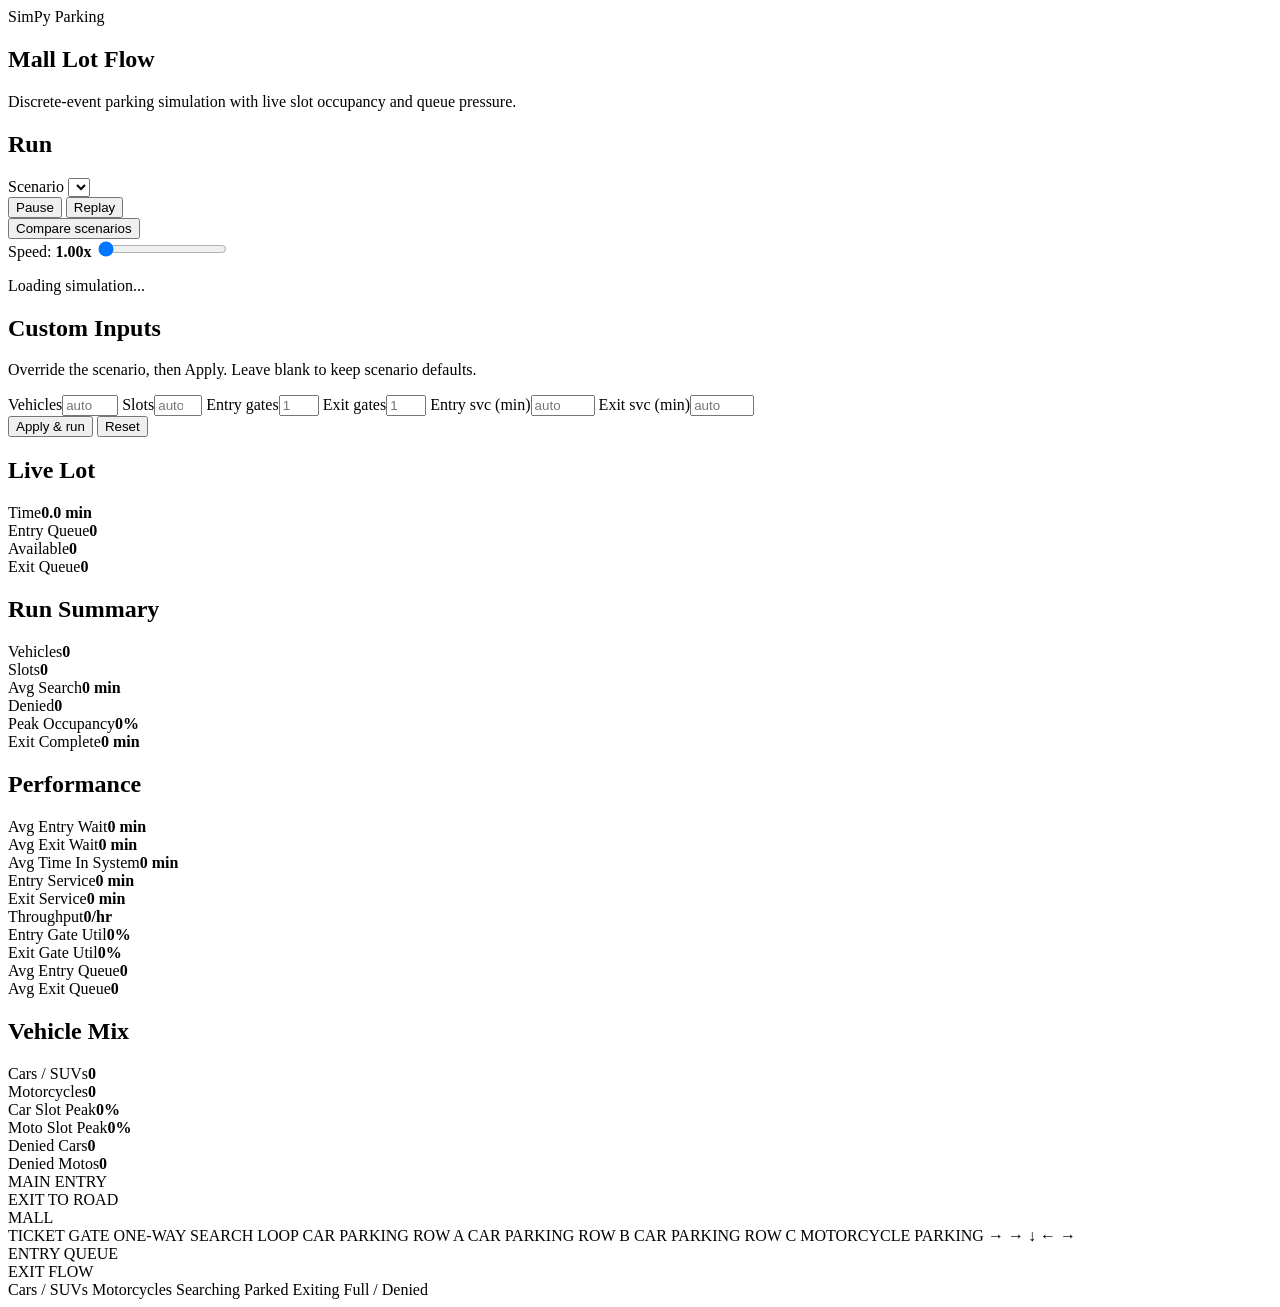
==== app/static/index.html @ 71c32a31 "Fix two-entrance gate paths, restore custom-map gate animation Two-entrance maps: - The lower ("sout" ====
<!DOCTYPE html>
<html lang="en">
  <head>
    <meta charset="UTF-8" />
    <meta name="viewport" content="width=device-width, initial-scale=1.0" />
    <title>Mall Parking Flow Simulation</title>
    <link rel="stylesheet" href="/static/style.css?v=25" />
  </head>
  <body>
    <div class="app-shell">
      <aside class="control-rail">
        <div class="brand">
          <span class="kicker">SimPy Parking</span>
          <h1>Mall Lot Flow</h1>
          <p>Discrete-event parking simulation with live slot occupancy and queue pressure.</p>
        </div>

        <section class="panel">
          <h2>Run</h2>
          <label class="field">
            <span>Scenario</span>
            <select id="scenarioSelect"></select>
          </label>
          <div class="button-row">
            <button id="playPauseButton" class="pixel-button" type="button">Pause</button>
            <button id="replayButton" class="pixel-button secondary" type="button">Replay</button>
          </div>
          <div class="button-row">
            <button id="compareButton" class="pixel-button secondary" type="button">Compare scenarios</button>
          </div>
          <label class="field" style="margin-top: 8px;">
            <span>Speed: <strong id="speedValue">1.00x</strong></span>
            <input type="range" id="speedSlider" min="1" max="10" step="0.25" value="1.0" class="speed-slider" />
          </label>
          <p id="simulationStatus" class="simulation-status" role="status" aria-live="polite">Loading simulation...</p>
        </section>

        <section class="panel custom-params">
          <h2>Custom Inputs</h2>
          <p class="custom-hint">Override the scenario, then Apply. Leave blank to keep scenario defaults.</p>
          <div class="param-grid">
            <label class="param"><span>Vehicles</span><input id="inputCars" type="number" min="1" max="200" placeholder="auto" /></label>
            <label class="param"><span>Slots</span><input id="inputSlots" type="number" min="1" max="72" placeholder="auto" /></label>
            <label class="param"><span>Entry gates</span><input id="inputEntryGates" type="number" min="1" max="4" placeholder="1" /></label>
            <label class="param"><span>Exit gates</span><input id="inputExitGates" type="number" min="1" max="4" placeholder="1" /></label>
            <label class="param"><span>Entry svc (min)</span><input id="inputEntryService" type="number" min="0.1" max="15" step="0.1" placeholder="auto" /></label>
            <label class="param"><span>Exit svc (min)</span><input id="inputExitService" type="number" min="0.1" max="15" step="0.1" placeholder="auto" /></label>
          </div>
          <div class="button-row">
            <button id="applyParamsButton" class="pixel-button" type="button">Apply &amp; run</button>
            <button id="resetParamsButton" class="pixel-button secondary" type="button">Reset</button>
          </div>
        </section>

        <section class="panel metrics">
          <h2>Live Lot</h2>
          <div class="metric-grid">
            <div><span>Time</span><strong id="currentTime">0.0 min</strong></div>
            <div><span>Entry Queue</span><strong id="entryQueue">0</strong></div>
            <div><span>Available</span><strong id="availableSlots">0</strong></div>
            <div><span>Exit Queue</span><strong id="exitQueue">0</strong></div>
          </div>
        </section>

        <section class="panel summary">
          <h2>Run Summary</h2>
          <div><span>Vehicles</span><strong id="metricVehicles">0</strong></div>
          <div><span>Slots</span><strong id="metricSlots">0</strong></div>
          <div><span>Avg Search</span><strong id="metricSearch">0 min</strong></div>
          <div><span>Denied</span><strong id="metricDenied">0</strong></div>
          <div><span>Peak Occupancy</span><strong id="metricOccupancy">0%</strong></div>
          <div><span>Exit Complete</span><strong id="metricExitComplete">0 min</strong></div>
        </section>

        <section class="panel summary">
          <h2>Performance</h2>
          <div><span>Avg Entry Wait</span><strong id="metricEntryWait">0 min</strong></div>
          <div><span>Avg Exit Wait</span><strong id="metricExitWait">0 min</strong></div>
          <div><span>Avg Time In System</span><strong id="metricTimeInSystem">0 min</strong></div>
          <div><span>Entry Service</span><strong id="metricEntryService">0 min</strong></div>
          <div><span>Exit Service</span><strong id="metricExitService">0 min</strong></div>
          <div><span>Throughput</span><strong id="metricThroughput">0/hr</strong></div>
          <div><span>Entry Gate Util</span><strong id="metricEntryUtil">0%</strong></div>
          <div><span>Exit Gate Util</span><strong id="metricExitUtil">0%</strong></div>
          <div><span>Avg Entry Queue</span><strong id="metricAvgEntryQueue">0</strong></div>
          <div><span>Avg Exit Queue</span><strong id="metricAvgExitQueue">0</strong></div>
        </section>

        <section class="panel summary">
          <h2>Vehicle Mix</h2>
          <div><span>Cars / SUVs</span><strong id="metricCars">0</strong></div>
          <div><span>Motorcycles</span><strong id="metricMotorcycles">0</strong></div>
          <div><span>Car Slot Peak</span><strong id="metricCarSlotPeak">0%</strong></div>
          <div><span>Moto Slot Peak</span><strong id="metricMotoSlotPeak">0%</strong></div>
          <div><span>Denied Cars</span><strong id="metricDeniedCars">0</strong></div>
          <div><span>Denied Motos</span><strong id="metricDeniedMotorcycles">0</strong></div>
        </section>
      </aside>

      <main class="stage-area">
        <section id="parkingStage" class="parking-stage parking-map" aria-label="top-down mall parking simulation">
          <div id="parkingMap" class="map-surface" aria-hidden="true">
            <div class="entry-zone">MAIN ENTRY</div>
            <div class="exit-zone">EXIT TO ROAD</div>
            <div class="mall-footprint">MALL</div>
            <span class="map-label label-gate">TICKET GATE</span>
            <span class="map-label label-route">ONE-WAY SEARCH LOOP</span>
            <span class="map-label label-row-a">CAR PARKING ROW A</span>
            <span class="map-label label-row-b">CAR PARKING ROW B</span>
            <span class="map-label label-row-c">CAR PARKING ROW C</span>
            <span class="map-label label-motorcycle">MOTORCYCLE PARKING</span>
            <span class="route-arrow arrow-entry">→</span>
            <span class="route-arrow arrow-mid">→</span>
            <span class="route-arrow arrow-down">↓</span>
            <span class="route-arrow arrow-return">←</span>
            <span class="route-arrow arrow-exit">→</span>
            <div class="road road-main"></div>
            <div class="road road-loop"></div>
            <div class="road road-exit"></div>
            <div id="entryGateArm" class="gate-arm entry-gate-arm"></div>
            <div id="exitGateArm" class="exit-gate-arm"></div>
            <div class="queue-lane entry-lane">ENTRY QUEUE</div>
            <div class="queue-lane exit-lane">EXIT FLOW</div>
          </div>
          <div id="slotLayer" class="slot-layer"></div>
          <div id="carLayer" class="car-layer"></div>
          <div class="lot-glow"></div>
        </section>

        <div class="legend">
          <span><i class="swatch car"></i> Cars / SUVs</span>
          <span><i class="swatch motorcycle"></i> Motorcycles</span>
          <span><i class="swatch searching"></i> Searching</span>
          <span><i class="swatch parked"></i> Parked</span>
          <span><i class="swatch exiting"></i> Exiting</span>
          <span><i class="swatch denied"></i> Full / Denied</span>
        </div>

        <section id="comparePanel" class="compare-panel" hidden aria-label="scenario comparison">
          <h2>Scenario Comparison</h2>
          <p class="compare-note">Every scenario is run with the same model; only arrival timing, capacity, and gate service times change. Lower waits/queues and higher throughput are better.</p>
          <div id="compareTableWrap" class="compare-table-wrap"></div>
          <div id="compareCharts" class="compare-charts"></div>
        </section>
      </main>
    </div>

    <script src="/static/app.js?v=21" type="module"></script>
  </body>
</html>
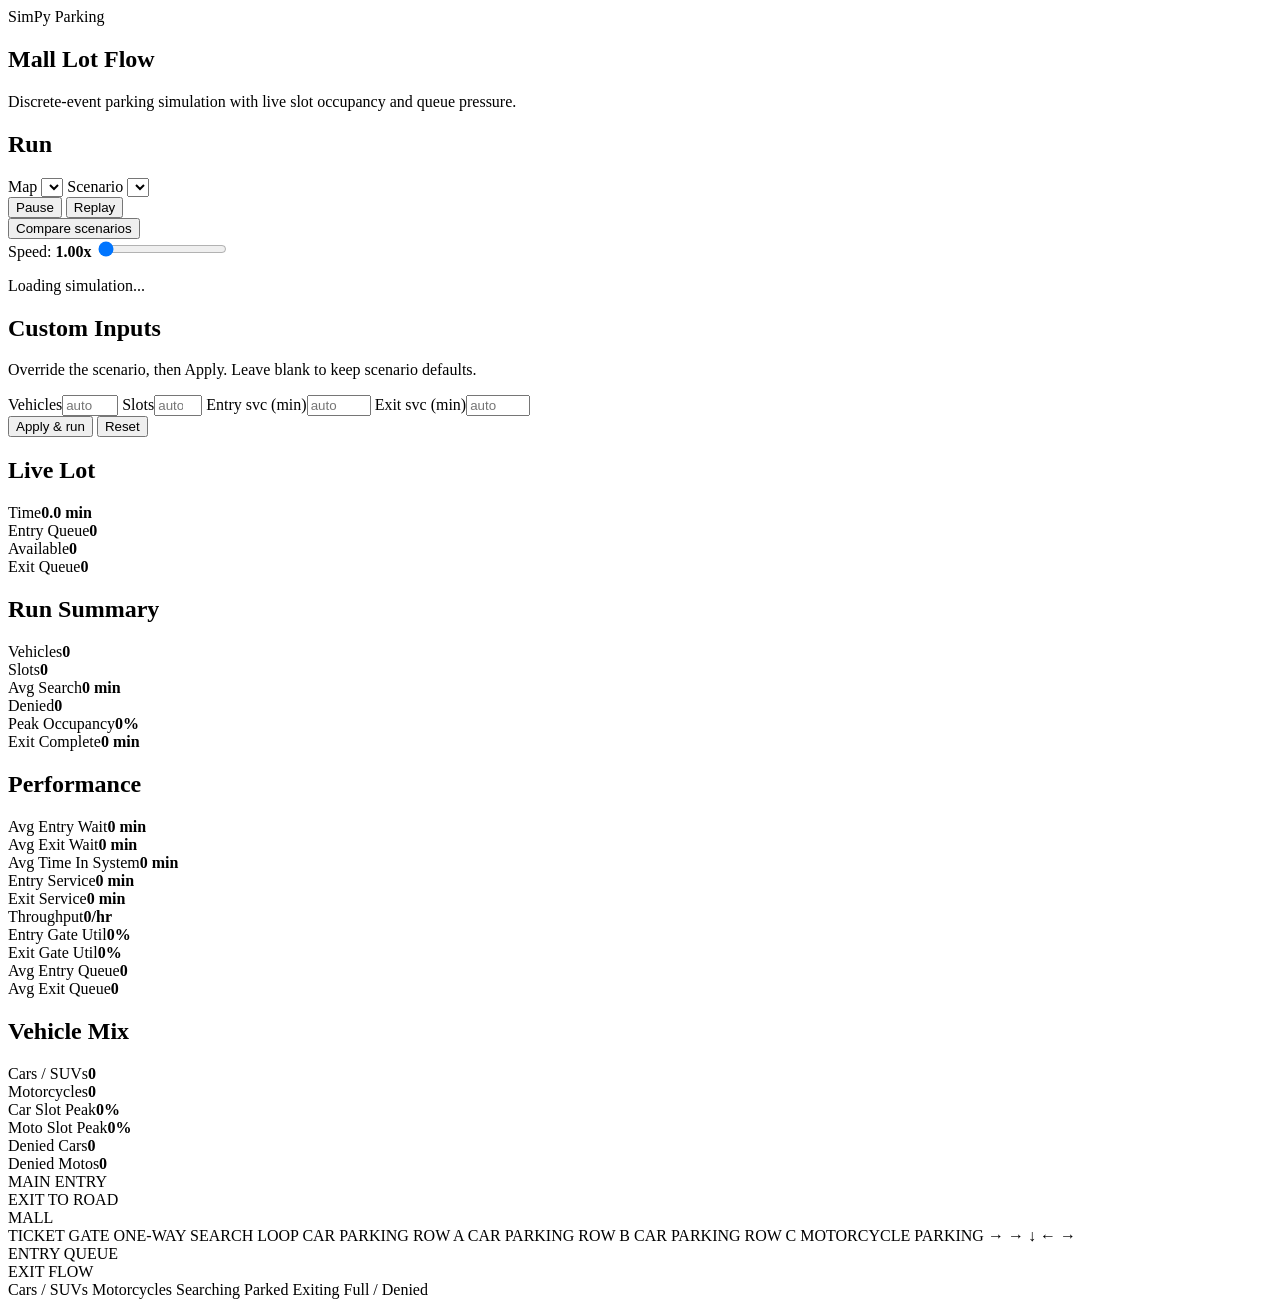
==== commit 827e21ba: "Split run config into independent Map × Scenario axes The single "Scenario" dropdown conflated deman" ====
--- a/app/static/index.html
+++ b/app/static/index.html
@@ -18,6 +18,10 @@
         <section class="panel">
           <h2>Run</h2>
           <label class="field">
+            <span>Map</span>
+            <select id="mapSelect"></select>
+          </label>
+          <label class="field" style="margin-top: 8px;">
             <span>Scenario</span>
             <select id="scenarioSelect"></select>
           </label>
@@ -41,8 +45,6 @@
           <div class="param-grid">
             <label class="param"><span>Vehicles</span><input id="inputCars" type="number" min="1" max="200" placeholder="auto" /></label>
             <label class="param"><span>Slots</span><input id="inputSlots" type="number" min="1" max="72" placeholder="auto" /></label>
-            <label class="param"><span>Entry gates</span><input id="inputEntryGates" type="number" min="1" max="4" placeholder="1" /></label>
-            <label class="param"><span>Exit gates</span><input id="inputExitGates" type="number" min="1" max="4" placeholder="1" /></label>
             <label class="param"><span>Entry svc (min)</span><input id="inputEntryService" type="number" min="0.1" max="15" step="0.1" placeholder="auto" /></label>
             <label class="param"><span>Exit svc (min)</span><input id="inputExitService" type="number" min="0.1" max="15" step="0.1" placeholder="auto" /></label>
           </div>
@@ -145,6 +147,6 @@
       </main>
     </div>
 
-    <script src="/static/app.js?v=21" type="module"></script>
+    <script src="/static/app.js?v=24" type="module"></script>
   </body>
 </html>
